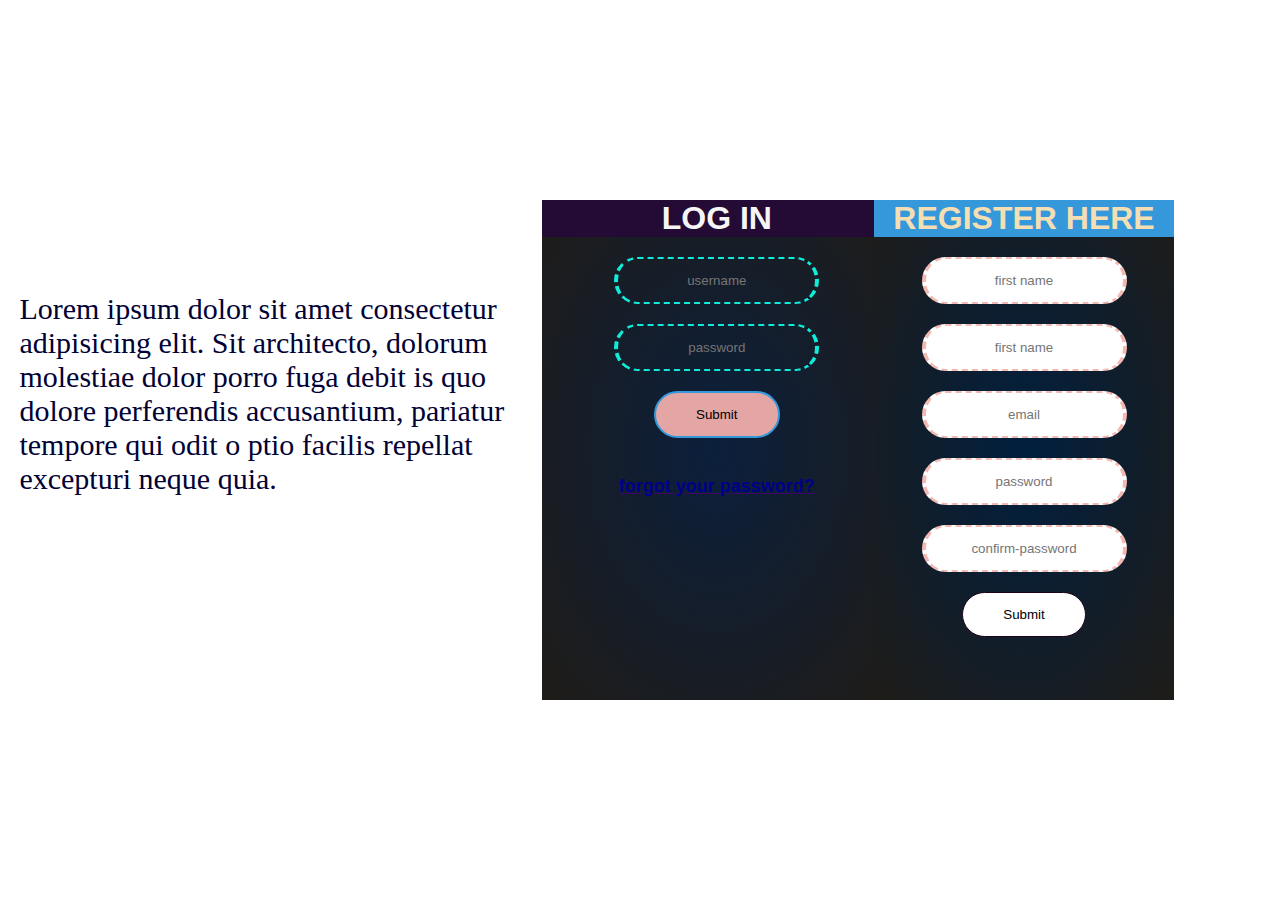
==== candidate/index.html @ 89238f34 "Add files via upload" ====
<html lang="en">
<head>
    <meta charset="UTF-8">
    <meta name="viewport" content="width=device-width, initial-scale=1.0">
    <meta http-equiv="X-UA-Compatible" content="ie=edge">
    <title>Document</title>
    <link rel="stylesheet" href="css/style.css">
    <script src="../newproject/js/app.js"></script>
</head>
<body>
    <section id="introduction">
        <form class ="intro" action="index.html" method="post">
            <h1 style="color: white;">welcome to the ultimate publishing platform</h1>
            <br>
            <p class="paraintro">Lorem ipsum dolor sit amet consectetur adipisicing elit.
                 Sit architecto, dolorum molestiae dolor porro fuga debit
                 is quo dolore perferendis accusantium, pariatur tempore 
                 qui odit o
                ptio facilis repellat excepturi neque quia.</p>
        </form>

    </section>
    <section id="login">
    <form class="box" action="index.html" method="post">
        <h1 id="login-1">LOG IN</h1>
        <input type="text" name="login-name" placeholder="username">
  
        <input type="password" name="pass" placeholder=password>
        <input type="submit" name ="login" placeholder="login">
        <br><a style="font-family: sans-serif; color: darkblue"  id="forgot" href="welcome.html">forgot your password?</a></br>
    <br>
        
    </div>
    </form>
</section>
<section id="register">
   <form class="regbox" action="index.html" method="post">
       <h1>REGISTER HERE</h1>
       <input type="text" placeholder="first name">
       <input type="text" placeholder="first name">
       <input type="text" placeholder="email">
       <input type="password" placeholder="password">
       <input type="password" placeholder="confirm-password">
       <input type="submit" name="register" placeholder="register">
   </form>  
</section>
</body>
</html>
---- candidate/css/style.css ----
*{
    background-color: whitesmoke;
    padding: 0px;
    margin: 0;
    font-family: sans-serif;
    /*background: #34495e;*/
    background: url(/images/Nature\ Wallpapers\ 2_YasDL.com\ \(32\).jpg);
    

}
body{
   /*background: linear-gradient(#1D4350,#A43931);*/
    background-blend-mode: exclusion;
}
.box h1{
    color:whitesmoke;
    font-family: Arial, Helvetica, sans-serif;
    font-weight: 500%;
    background:#240b36;


}
.box{
    height: 500px;
    width: 350px;
    padding: 40px;
    position: absolute;
    top: 50%;
    left: 56%;
    transform: translate(-50%,-50%);
    background: content-box radial-gradient(#0B1F3C,#1F1C18);
    text-align:center;
    backface-visibility: inherit;
    

}
.box input[type ="text"],.box input[type = "password"]{
    border:0;
    background:none;
    display:block;
    margin: 20px auto;
    text-align:center;
    border: dashed #10ecda;
    border-width: 2px 4px;
    border-radius: 40px;


    padding:14px 10px;
    widows: 200px;
    outline: none;
    color:white;
    border-radius:24px;
    transition: 0.8s;

}
.box input[type ="text"]:focus, .box input [type = "password"]:focus{
    width:280px;
    border-color:#2ecc71;
    transition: all 3s ease;

}
.box input[type ="submit"]{
    border:0;
    background:rgb(228, 165, 165);
    display:block;
    margin: 20px auto;
    text-align:center;
    border:2px solid #3498db;
    padding:14px 40px;
    outline: none;
  
    color:black;
    border-radius:24px;
    transition: 0.8s;
    cursor: pointer;
}
.box input[type ="submit"]:hover{
    background: #2ecc71;
    padding:20px 55px;
}
a {
    font-size: large;
    text-decoration-color: rgb(59, 4, 104);
    color:whitesmoke;
    outline:none;
    font-weight: 800;
    font-family: 'Gill Sans', 'Gill Sans MT', Calibri, 'Trebuchet MS', sans-serif;
  
}
.regbox{
    width: 300px;
    height:500px;
    padding: 40px;
    position: absolute;
    top: 50%;
    left: 80%;
    transform: translate(-50%,-50%);
    background: content-box radial-gradient(#001f3f,#1F1C18);
    text-align:center;
    
    
}
.regbox input[type="text"],.regbox input[type="password"]{
    border:0;
    display:block;
    margin: 20px auto;
    text-align:center;
    border:dashed #f3b9b3;
    border-width: 2px 4px;
    border-radius: 40px;
    padding:14px 10px;
    widows: 200px;
    outline: none;
    color:black;
    border-radius:24px;
    transition: 0.8s;
    background: white;


}
.regbox input[type ="text"]:hover,.regbox input[type ="password"]:hover{
border:thick ;
font: size 20;


}
.regbox h1{
    font-family: -apple-system, BlinkMacSystemFont, 'Segoe UI', Roboto, Oxygen, Ubuntu, Cantarell, 'Open Sans', 'Helvetica Neue', sans-serif;
    background: #3498db;
}
.regbox input[type="submit"]{
    border:0;
    background:rgb(228, 165, 165);
    display:block;
    margin: 20px auto;
    text-align:center;
    border:0.5px solid #1d0118;
    padding:14px 40px;
  
    color:black;
    border-radius:24px;
    transition: 0.8s;
    cursor: pointer;
    background: white;


}
.intro{
    width: 550;
    height: 500;
    position: absolute;
    top: 50%;
    left: 23%;
    transform: translate(-50%,-50%);
    /*background: content-box radial-gradient(#682222,#152545);*/
    text-align:left;
    
   
}
h1{
color: wheat;
}
.paraintro{
    background: none;
    color: rgb(1, 1, 53);
    font-family: serif;
    font-size: 30px;
}
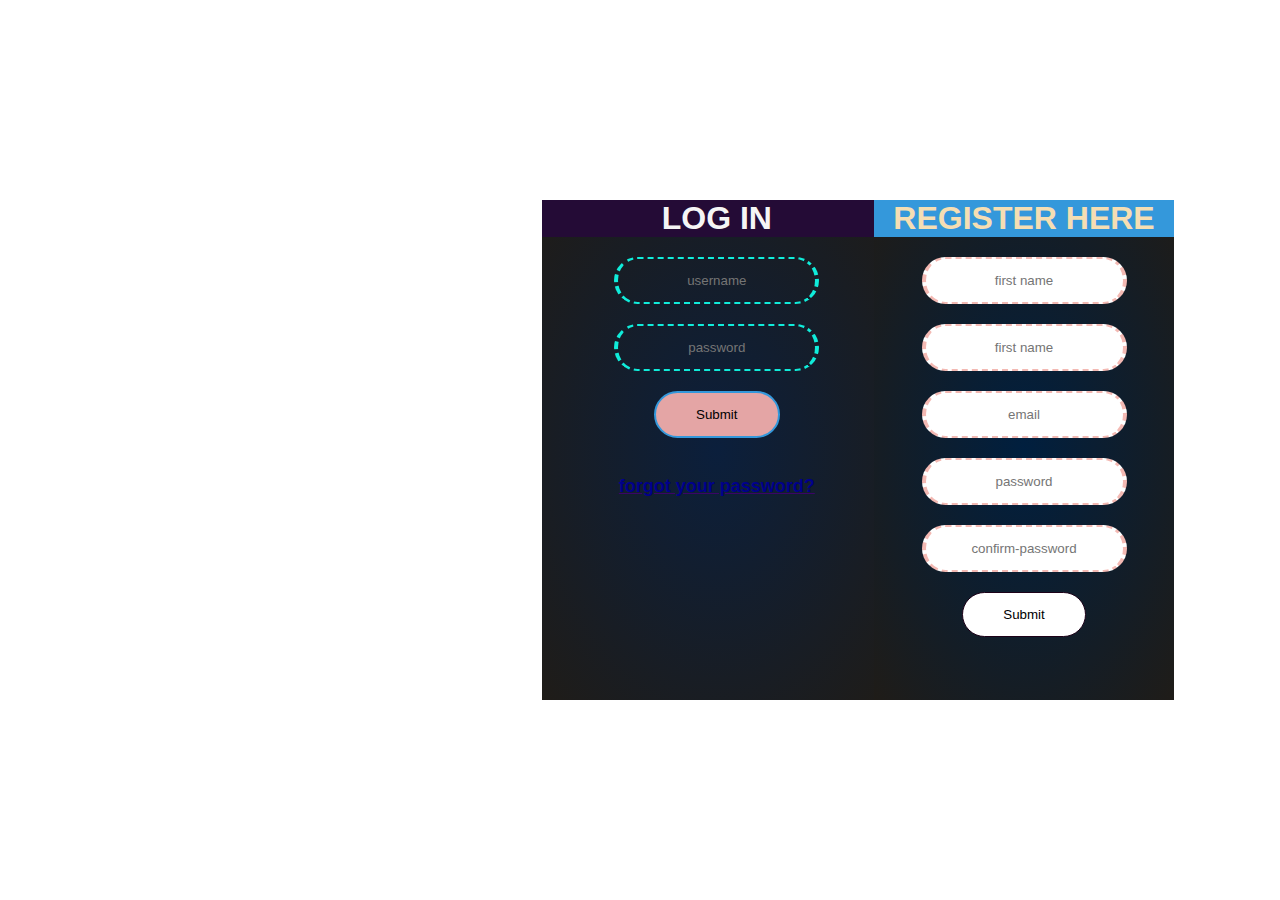
==== commit 210e4a9e: "Update index.html" ====
--- a/candidate/index.html
+++ b/candidate/index.html
@@ -12,11 +12,7 @@
         <form class ="intro" action="index.html" method="post">
             <h1 style="color: white;">welcome to the ultimate publishing platform</h1>
             <br>
-            <p class="paraintro">Lorem ipsum dolor sit amet consectetur adipisicing elit.
-                 Sit architecto, dolorum molestiae dolor porro fuga debit
-                 is quo dolore perferendis accusantium, pariatur tempore 
-                 qui odit o
-                ptio facilis repellat excepturi neque quia.</p>
+            
         </form>
 
     </section>
@@ -45,4 +41,4 @@
    </form>  
 </section>
 </body>
-</html>+</html>
